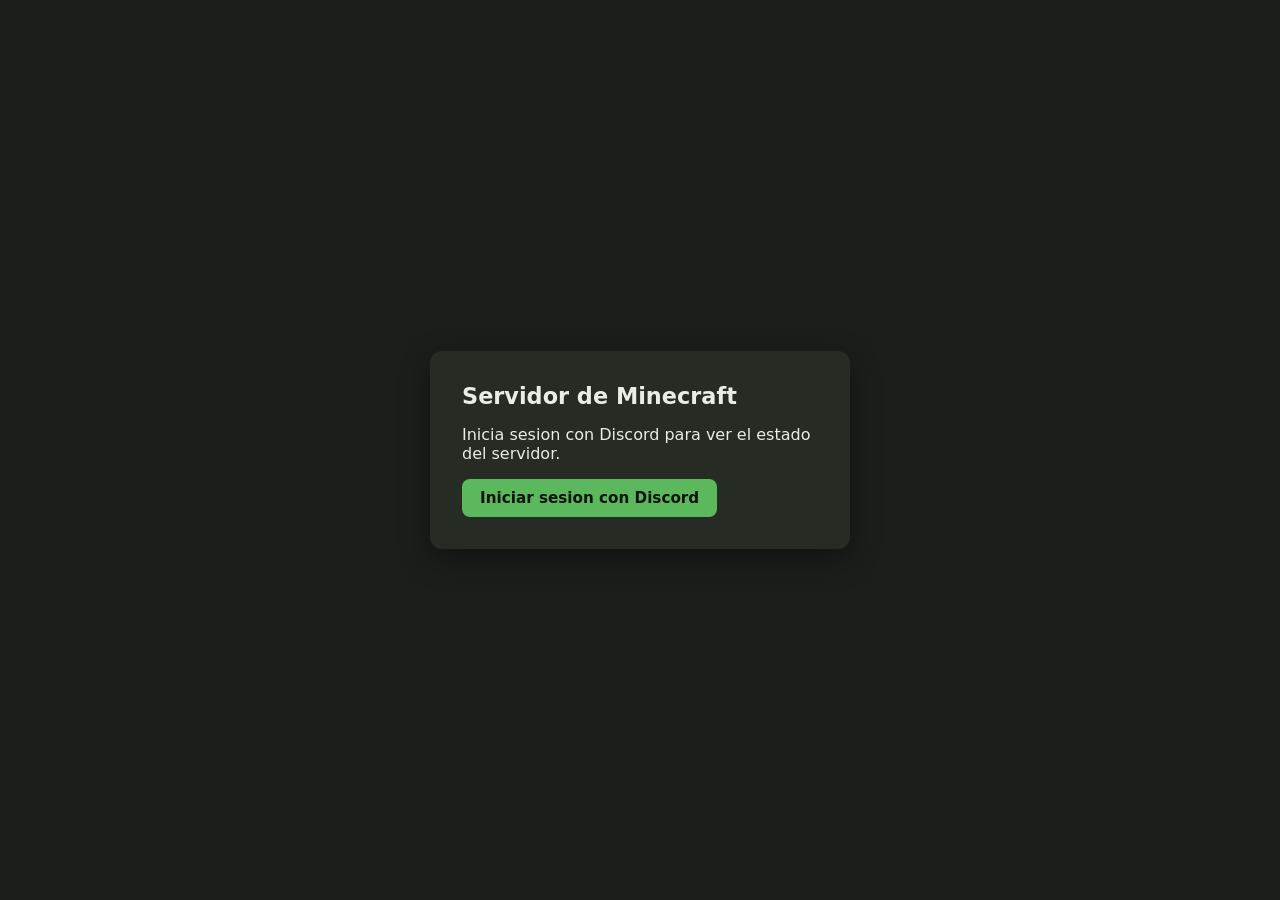
==== docs/index.html @ 3fdaab5c "Rename web/ to docs/ for GitHub Pages compatibility GitHub Pages (classic branch deploy) only serves" ====
<!doctype html>
<html lang="es">
<head>
<meta charset="utf-8">
<meta name="viewport" content="width=device-width, initial-scale=1">
<title>Control del servidor de Minecraft</title>
<link rel="stylesheet" href="style.css">
</head>
<body>
  <main class="card">
    <h1>Servidor de Minecraft</h1>

    <div id="logged-out" class="hidden">
      <p>Inicia sesion con Discord para ver el estado del servidor.</p>
      <a id="login-link" class="button" href="#">Iniciar sesion con Discord</a>
    </div>

    <div id="logged-in" class="hidden">
      <p class="user">Conectado como <span id="username"></span> ·
        <button id="logout" class="link">cerrar sesion</button>
      </p>

      <div id="status" class="status">Cargando estado...</div>

      <div class="actions">
        <button id="btn-start" class="button">Encender</button>
        <button id="btn-stop" class="button secondary">Apagar</button>
        <button id="btn-refresh" class="link">Actualizar</button>
      </div>

      <p id="message" class="message"></p>
    </div>
  </main>

  <script src="config.js"></script>
  <script src="app.js"></script>
</body>
</html>
---- docs/style.css ----
:root {
  color-scheme: dark;
  --bg: #1b1f1a;
  --card: #262b23;
  --accent: #5cb85c;
  --accent-dark: #3f8f3f;
  --text: #e9ede6;
  --muted: #a3ac9c;
  --danger: #c0533f;
}

* {
  box-sizing: border-box;
}

body {
  margin: 0;
  min-height: 100vh;
  display: flex;
  align-items: center;
  justify-content: center;
  background: var(--bg);
  color: var(--text);
  font-family: "Segoe UI", system-ui, sans-serif;
}

.card {
  width: min(420px, 90vw);
  background: var(--card);
  border-radius: 12px;
  padding: 32px;
  box-shadow: 0 10px 30px rgba(0, 0, 0, 0.4);
}

h1 {
  margin-top: 0;
  font-size: 1.4rem;
}

.hidden {
  display: none;
}

.user {
  color: var(--muted);
  font-size: 0.9rem;
}

.status {
  background: rgba(255, 255, 255, 0.05);
  border-radius: 8px;
  padding: 14px;
  margin: 16px 0;
  font-size: 0.95rem;
  line-height: 1.5;
  white-space: pre-line;
}

.actions {
  display: flex;
  gap: 10px;
  align-items: center;
  flex-wrap: wrap;
}

.button {
  display: inline-block;
  background: var(--accent);
  color: #10130f;
  border: none;
  padding: 10px 18px;
  border-radius: 8px;
  font-weight: 600;
  cursor: pointer;
  text-decoration: none;
  font-size: 0.95rem;
}

.button:hover {
  background: var(--accent-dark);
}

.button.secondary {
  background: var(--danger);
  color: #fff;
}

.button:disabled {
  opacity: 0.5;
  cursor: not-allowed;
}

.link {
  background: none;
  border: none;
  color: var(--muted);
  text-decoration: underline;
  cursor: pointer;
  padding: 0;
  font-size: 0.85rem;
}

.message {
  min-height: 1.2em;
  margin-top: 12px;
  font-size: 0.9rem;
}

.message.error {
  color: var(--danger);
}
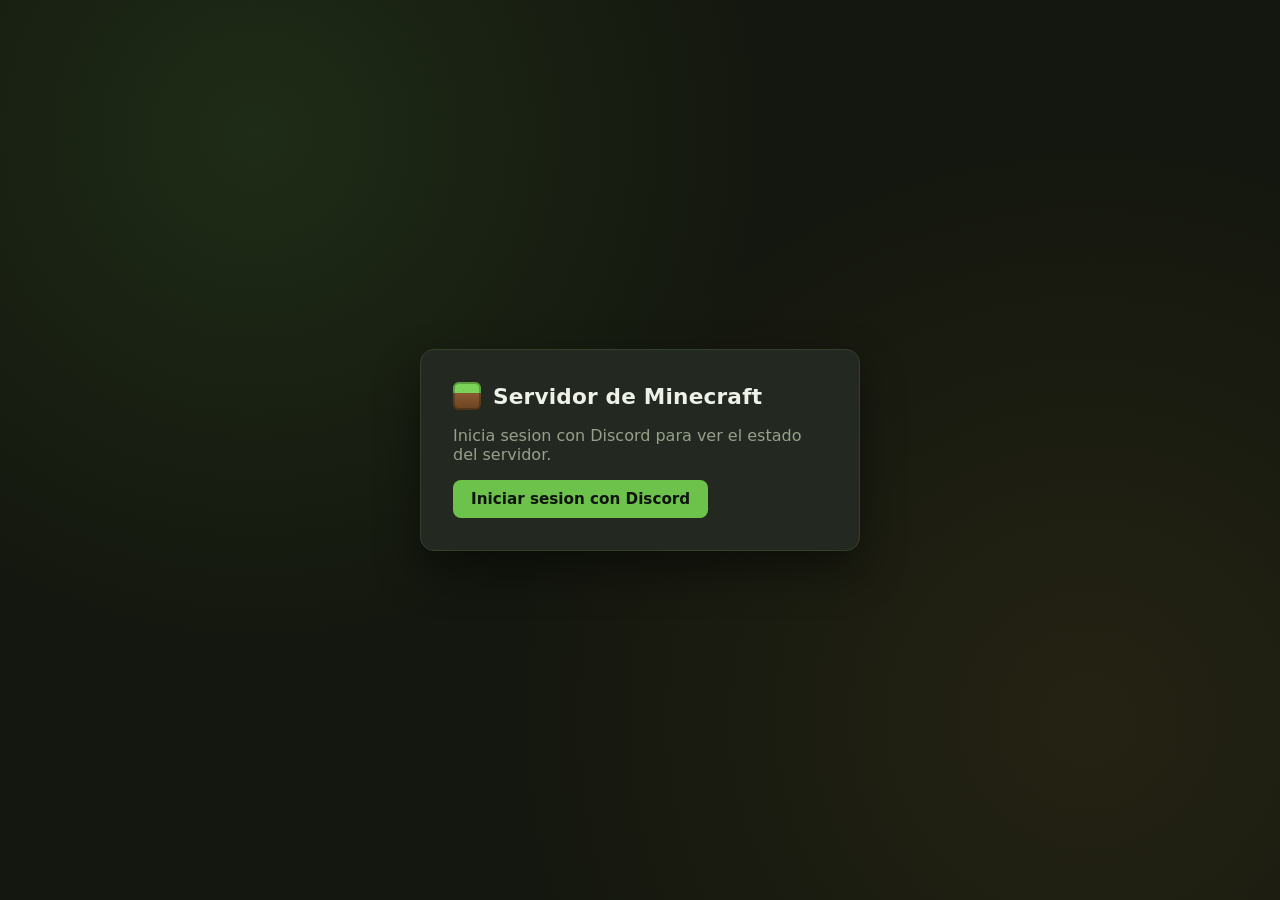
==== commit 37ccb2dc: "Redesign frontend with a boot-progress stepper Replace the single status line with a 3-step checklis" ====
--- a/docs/index.html
+++ b/docs/index.html
@@ -8,24 +8,55 @@
 </head>
 <body>
   <main class="card">
-    <h1>Servidor de Minecraft</h1>
+    <div class="card-header">
+      <span class="block-icon" aria-hidden="true"></span>
+      <h1>Servidor de Minecraft</h1>
+    </div>
 
     <div id="logged-out" class="hidden">
-      <p>Inicia sesion con Discord para ver el estado del servidor.</p>
+      <p class="lead">Inicia sesion con Discord para ver el estado del servidor.</p>
       <a id="login-link" class="button" href="#">Iniciar sesion con Discord</a>
     </div>
 
     <div id="logged-in" class="hidden">
-      <p class="user">Conectado como <span id="username"></span> ·
+      <p class="user">Conectado como <strong id="username"></strong> ·
         <button id="logout" class="link">cerrar sesion</button>
       </p>
 
-      <div id="status" class="status">Cargando estado...</div>
+      <!-- Shown when the VM is off -->
+      <div id="status-off" class="status-off hidden">
+        <span class="dot dot-off"></span>
+        <div>
+          <div id="status-off-title" class="status-off-title">Apagado</div>
+          <div class="status-detail">Usa "Encender" para prender el servidor.</div>
+        </div>
+      </div>
+
+      <!-- Shown while booting or once ready -->
+      <ol id="steps" class="steps hidden">
+        <li class="step" id="step-power">
+          <span class="step-icon"></span>
+          <span class="step-label">VM encendida</span>
+        </li>
+        <li class="step" id="step-world">
+          <span class="step-icon"></span>
+          <div class="step-body">
+            <span class="step-label">Cargando el mundo</span>
+            <div class="progress-track"><div class="progress-bar"></div></div>
+          </div>
+        </li>
+        <li class="step" id="step-ready">
+          <span class="step-icon"></span>
+          <span class="step-label">Listo para jugar</span>
+        </li>
+      </ol>
+
+      <div id="status-detail" class="status-detail"></div>
 
       <div class="actions">
-        <button id="btn-start" class="button">Encender</button>
-        <button id="btn-stop" class="button secondary">Apagar</button>
-        <button id="btn-refresh" class="link">Actualizar</button>
+        <button id="btn-start" class="button">▶ Encender</button>
+        <button id="btn-stop" class="button secondary">■ Apagar</button>
+        <button id="btn-refresh" class="link">⟳ Actualizar</button>
       </div>
 
       <p id="message" class="message"></p>
--- a/docs/style.css
+++ b/docs/style.css
@@ -1,12 +1,15 @@
 :root {
   color-scheme: dark;
-  --bg: #1b1f1a;
-  --card: #262b23;
-  --accent: #5cb85c;
-  --accent-dark: #3f8f3f;
-  --text: #e9ede6;
-  --muted: #a3ac9c;
-  --danger: #c0533f;
+  --bg: #14170f;
+  --card: #232920;
+  --card-border: #34402c;
+  --accent: #6cc24a;
+  --accent-dark: #4e9c34;
+  --text: #eef1e8;
+  --muted: #97a08c;
+  --danger: #d1573f;
+  --danger-dark: #b1432d;
+  --warning: #e0a940;
 }
 
 * {
@@ -19,41 +22,215 @@
   display: flex;
   align-items: center;
   justify-content: center;
-  background: var(--bg);
+  background:
+    radial-gradient(circle at 20% 15%, rgba(108, 194, 74, 0.12), transparent 40%),
+    radial-gradient(circle at 85% 80%, rgba(224, 169, 64, 0.08), transparent 45%),
+    var(--bg);
   color: var(--text);
   font-family: "Segoe UI", system-ui, sans-serif;
 }
 
 .card {
-  width: min(420px, 90vw);
+  width: min(440px, 90vw);
   background: var(--card);
-  border-radius: 12px;
+  border: 1px solid var(--card-border);
+  border-radius: 14px;
   padding: 32px;
-  box-shadow: 0 10px 30px rgba(0, 0, 0, 0.4);
+  box-shadow: 0 20px 45px rgba(0, 0, 0, 0.45);
+}
+
+.card-header {
+  display: flex;
+  align-items: center;
+  gap: 12px;
+  margin-bottom: 4px;
+}
+
+.block-icon {
+  width: 28px;
+  height: 28px;
+  border-radius: 6px;
+  flex: 0 0 auto;
+  background: linear-gradient(to bottom, #7bd457 0%, #7bd457 38%, #8a5a34 38%, #6b431f 100%);
+  box-shadow: inset 0 0 0 2px rgba(0, 0, 0, 0.25);
 }
 
 h1 {
-  margin-top: 0;
-  font-size: 1.4rem;
+  margin: 0;
+  font-size: 1.35rem;
+  letter-spacing: 0.2px;
 }
 
 .hidden {
-  display: none;
+  display: none !important;
+}
+
+.lead {
+  color: var(--muted);
 }
 
 .user {
   color: var(--muted);
   font-size: 0.9rem;
-}
-
-.status {
-  background: rgba(255, 255, 255, 0.05);
-  border-radius: 8px;
-  padding: 14px;
+  margin-top: 10px;
+}
+
+.user strong {
+  color: var(--text);
+}
+
+.status-off {
+  display: flex;
+  align-items: center;
+  gap: 12px;
+  background: rgba(255, 255, 255, 0.04);
+  border: 1px solid rgba(255, 255, 255, 0.06);
+  border-radius: 10px;
+  padding: 14px 16px;
   margin: 16px 0;
-  font-size: 0.95rem;
+}
+
+.status-off-title {
+  font-weight: 600;
+}
+
+.status-detail {
+  color: var(--muted);
+  font-size: 0.88rem;
   line-height: 1.5;
-  white-space: pre-line;
+}
+
+.dot {
+  width: 11px;
+  height: 11px;
+  border-radius: 50%;
+  flex: 0 0 auto;
+}
+
+.dot-off {
+  background: var(--danger);
+}
+
+.dot-starting {
+  background: var(--warning);
+  animation: pulse 1.2s ease-in-out infinite;
+}
+
+.dot-on {
+  background: var(--accent);
+  box-shadow: 0 0 8px rgba(108, 194, 74, 0.7);
+}
+
+@keyframes pulse {
+  0%, 100% { opacity: 1; }
+  50% { opacity: 0.35; }
+}
+
+.steps {
+  list-style: none;
+  margin: 18px 0 6px;
+  padding: 0;
+  display: flex;
+  flex-direction: column;
+  gap: 4px;
+  background: rgba(255, 255, 255, 0.04);
+  border: 1px solid rgba(255, 255, 255, 0.06);
+  border-radius: 10px;
+  padding: 16px 18px;
+}
+
+.step {
+  display: flex;
+  align-items: flex-start;
+  gap: 12px;
+  padding: 6px 0;
+  opacity: 0.4;
+  transition: opacity 0.3s ease;
+}
+
+.step.step-active,
+.step.step-done {
+  opacity: 1;
+}
+
+.step-icon {
+  width: 20px;
+  height: 20px;
+  border-radius: 50%;
+  border: 2px solid var(--muted);
+  flex: 0 0 auto;
+  margin-top: 1px;
+  display: flex;
+  align-items: center;
+  justify-content: center;
+  position: relative;
+}
+
+.step-done .step-icon {
+  border-color: var(--accent);
+  background: var(--accent);
+}
+
+.step-done .step-icon::after {
+  content: "";
+  width: 5px;
+  height: 9px;
+  border-right: 2px solid #10130f;
+  border-bottom: 2px solid #10130f;
+  transform: rotate(45deg) translate(-1px, -1px);
+}
+
+.step-active .step-icon {
+  border-color: var(--warning);
+}
+
+.step-active .step-icon::before {
+  content: "";
+  position: absolute;
+  inset: -4px;
+  border-radius: 50%;
+  border: 2px solid transparent;
+  border-top-color: var(--warning);
+  animation: spin 0.8s linear infinite;
+}
+
+@keyframes spin {
+  to { transform: rotate(360deg); }
+}
+
+.step-label {
+  font-size: 0.92rem;
+  line-height: 20px;
+}
+
+.step-body {
+  flex: 1;
+}
+
+.progress-track {
+  display: none;
+  height: 4px;
+  border-radius: 2px;
+  background: rgba(255, 255, 255, 0.08);
+  margin-top: 8px;
+  overflow: hidden;
+}
+
+.step-active .progress-track {
+  display: block;
+}
+
+.progress-bar {
+  height: 100%;
+  width: 35%;
+  border-radius: 2px;
+  background: var(--warning);
+  animation: indeterminate 1.3s ease-in-out infinite;
+}
+
+@keyframes indeterminate {
+  0% { transform: translateX(-100%); }
+  100% { transform: translateX(340%); }
 }
 
 .actions {
@@ -61,6 +238,7 @@
   gap: 10px;
   align-items: center;
   flex-wrap: wrap;
+  margin-top: 16px;
 }
 
 .button {
@@ -74,10 +252,15 @@
   cursor: pointer;
   text-decoration: none;
   font-size: 0.95rem;
+  transition: background 0.15s ease, transform 0.1s ease;
 }
 
 .button:hover {
   background: var(--accent-dark);
+}
+
+.button:active {
+  transform: translateY(1px);
 }
 
 .button.secondary {
@@ -85,9 +268,14 @@
   color: #fff;
 }
 
+.button.secondary:hover {
+  background: var(--danger-dark);
+}
+
 .button:disabled {
   opacity: 0.5;
   cursor: not-allowed;
+  transform: none;
 }
 
 .link {
@@ -100,6 +288,10 @@
   font-size: 0.85rem;
 }
 
+.link:hover {
+  color: var(--text);
+}
+
 .message {
   min-height: 1.2em;
   margin-top: 12px;
